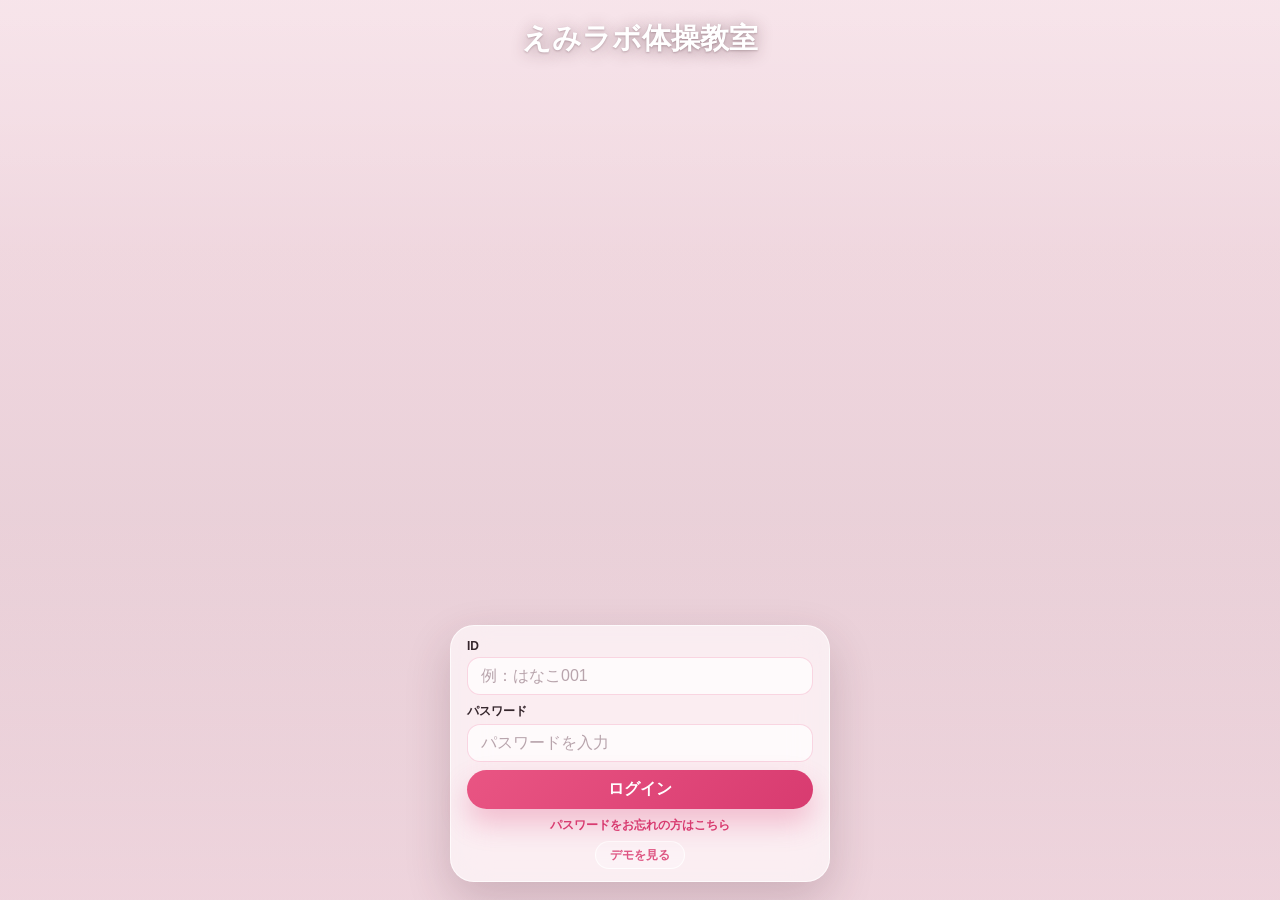
==== emilab/index.html @ c384599d "Add files via upload" ====
<!doctype html>
<html lang="ja">
  <head>
    <meta charset="utf-8" />
    <meta name="viewport" content="width=device-width, initial-scale=1, viewport-fit=cover" />
    <title>えみラボ体操教室 ログイン</title>
    <link rel="stylesheet" href="./styles.css" />
  </head>
  <body class="login-page">
    <main class="login-screen" aria-label="えみラボ体操教室 入口">
      <video class="background-video" autoplay muted loop playsinline preload="auto">
        <source src="./login-video.mp4" type="video/mp4" />
      </video>

      <div class="video-overlay" aria-hidden="true"></div>

      <header class="brand-header">
        <h1>えみラボ体操教室</h1>
      </header>

      <section class="login-panel">
        <form class="login-form" id="loginForm" novalidate>
          <label class="field">
            <span>ID</span>
            <input
              id="studentId"
              name="studentId"
              type="text"
              inputmode="text"
              autocomplete="username"
              placeholder="例：はなこ001"
              required
            />
          </label>

          <label class="field">
            <span>パスワード</span>
            <input
              id="password"
              name="password"
              type="password"
              autocomplete="current-password"
              placeholder="パスワードを入力"
              required
            />
          </label>

          <p class="form-message" id="formMessage" role="status" aria-live="polite"></p>

          <button class="login-button" type="submit">ログイン</button>

          <a class="forgot-link" href="#" aria-label="パスワードをお忘れの方はこちら">
            パスワードをお忘れの方はこちら
          </a>
          <p class="password-help-message" id="passwordHelpMessage" role="status" aria-live="polite" hidden>
            パスワードをお忘れの方は、先生にご連絡ください。<br />
            パスワードをご案内いたします。
          </p>
        </form>

        <!-- 開発用デモ導線: 本番公開時はこのブロックを削除してください。 -->
        <button class="demo-button" id="demoButton" type="button">デモを見る</button>
      </section>
    </main>

    <script>
      window.EMI_LABO_GAS_URL = "https://script.google.com/macros/s/AKfycbzluMNSk-kebmgiggou4-XuLKzDc7yCIQjJIyx9xamVO3OSMQnT_2DJQQ2E0H2lClmo4w/exec";
    </script>
    <script src="./app.js"></script>
  </body>
</html>
---- emilab/styles.css ----
:root {
  --pink: #e95583;
  --pink-deep: #d83b70;
  --white: #ffffff;
  --ink: #35262c;
  --muted: #8a747c;
  --home-bg: #fff7fa;
  --line: rgba(233, 85, 131, 0.22);
  --shadow: 0 18px 46px rgba(76, 34, 48, 0.2);
}

* {
  box-sizing: border-box;
}

html,
body {
  width: 100%;
  min-height: 100%;
  margin: 0;
}

body {
  color: var(--ink);
  font-family: -apple-system, BlinkMacSystemFont, "Hiragino Sans", "Yu Gothic", "YuGothic", "Noto Sans JP", sans-serif;
  background: #fce9ef;
}

button,
input {
  font: inherit;
}

button {
  appearance: none;
}

.login-screen {
  position: relative;
  display: flex;
  min-height: 100svh;
  width: 100%;
  align-items: flex-end;
  justify-content: center;
  overflow: hidden;
  padding: max(20px, env(safe-area-inset-top)) 16px max(18px, env(safe-area-inset-bottom));
}

.background-video,
.video-overlay {
  position: fixed;
  inset: 0;
  width: 100%;
  height: 100%;
}

.background-video {
  z-index: 0;
  object-fit: cover;
  object-position: center center;
  background: #f8dfe7;
}

.video-overlay {
  z-index: 1;
  background:
    linear-gradient(180deg, rgba(255, 255, 255, 0.26) 0%, rgba(255, 255, 255, 0.04) 28%, rgba(255, 255, 255, 0.02) 58%, rgba(255, 229, 238, 0.42) 100%),
    linear-gradient(0deg, rgba(64, 28, 40, 0.12), rgba(64, 28, 40, 0.02));
  pointer-events: none;
}

.brand-header {
  position: fixed;
  z-index: 2;
  top: max(20px, env(safe-area-inset-top));
  left: 0;
  width: 100%;
  padding: 0 22px;
  text-align: center;
  pointer-events: none;
}

h1 {
  margin: 0;
  color: var(--white);
  font-size: clamp(23px, 6.4vw, 29px);
  font-weight: 800;
  line-height: 1.25;
  letter-spacing: 0;
  text-shadow: 0 2px 16px rgba(67, 31, 42, 0.42), 0 1px 2px rgba(67, 31, 42, 0.24);
}

.login-panel {
  position: relative;
  z-index: 2;
  width: min(100%, 380px);
  max-height: 30svh;
  padding: 13px 16px 12px;
  border: 1px solid rgba(255, 255, 255, 0.68);
  border-radius: 24px;
  background: rgba(255, 255, 255, 0.62);
  box-shadow: var(--shadow);
  backdrop-filter: blur(18px) saturate(140%);
  -webkit-backdrop-filter: blur(18px) saturate(140%);
}

.login-form {
  display: grid;
  gap: 8px;
}

.field {
  display: grid;
  gap: 4px;
}

.field span {
  color: var(--ink);
  font-size: 12px;
  font-weight: 700;
}

.field input {
  width: 100%;
  min-height: 38px;
  border: 1px solid var(--line);
  border-radius: 13px;
  padding: 0 13px;
  color: var(--ink);
  background: rgba(255, 255, 255, 0.72);
  outline: none;
  transition: border-color 180ms ease, box-shadow 180ms ease, background-color 180ms ease;
}

.field input::placeholder {
  color: #b8a4ac;
}

.field input:focus {
  border-color: rgba(233, 85, 131, 0.74);
  background: rgba(255, 255, 255, 0.9);
  box-shadow: 0 0 0 4px rgba(233, 85, 131, 0.13);
}

.form-message {
  margin: 0;
  color: var(--pink-deep);
  font-size: 11px;
  font-weight: 700;
  line-height: 1.3;
  text-align: center;
}

.form-message:empty {
  display: none;
}

.login-button {
  min-height: 39px;
  border: 0;
  border-radius: 999px;
  color: var(--white);
  font-weight: 800;
  background: linear-gradient(135deg, var(--pink), var(--pink-deep));
  box-shadow: 0 14px 28px rgba(216, 59, 112, 0.28);
  cursor: pointer;
  transition: transform 180ms ease, box-shadow 180ms ease, opacity 180ms ease;
}

.login-button:active {
  transform: translateY(1px) scale(0.99);
  box-shadow: 0 8px 18px rgba(216, 59, 112, 0.24);
}

.login-button:disabled {
  cursor: wait;
  opacity: 0.7;
}

.forgot-link {
  display: block;
  margin-top: 0;
  color: var(--pink-deep);
  font-size: 12px;
  font-weight: 700;
  text-align: center;
  text-decoration: none;
}

.forgot-link:focus-visible {
  border-radius: 8px;
  outline: 3px solid rgba(233, 85, 131, 0.22);
  outline-offset: 4px;
}

.password-help-message {
  margin: 2px 0 0;
  border-radius: 12px;
  padding: 8px 10px;
  color: var(--ink);
  font-size: 11px;
  font-weight: 700;
  line-height: 1.55;
  text-align: center;
  background: rgba(255, 255, 255, 0.62);
}

.password-help-message[hidden] {
  display: none;
}

.demo-button {
  display: block;
  width: fit-content;
  min-height: 28px;
  margin: 7px auto 0;
  border: 1px solid rgba(255, 255, 255, 0.82);
  border-radius: 999px;
  padding: 0 14px;
  color: rgba(216, 59, 112, 0.86);
  font-size: 12px;
  font-weight: 700;
  background: rgba(255, 255, 255, 0.28);
  box-shadow: none;
  cursor: pointer;
  transition: background-color 180ms ease, border-color 180ms ease, transform 180ms ease;
}

.demo-button:active {
  transform: translateY(1px);
}

.demo-button:focus-visible {
  outline: 3px solid rgba(233, 85, 131, 0.18);
  outline-offset: 3px;
}

@media (min-width: 520px) {
  .login-screen {
    padding-inline: 28px;
  }
}

@media (max-height: 690px) {
  .login-panel {
    max-height: 30svh;
    padding-top: 9px;
    padding-bottom: 9px;
  }

  .field input,
  .login-button {
    min-height: 34px;
  }

  .login-form {
    gap: 6px;
  }

  .field {
    gap: 2px;
  }

  .field span,
  .forgot-link,
  .demo-button {
    font-size: 11px;
  }

  .demo-button {
    min-height: 24px;
    margin-top: 5px;
    padding-inline: 12px;
  }
}

.home-page {
  min-height: 100svh;
  background:
    linear-gradient(180deg, #fff9fb 0%, #fff3f7 46%, #ffffff 100%);
}

.home-shell {
  width: min(100%, 430px);
  min-height: 100svh;
  margin: 0 auto;
  padding: max(18px, env(safe-area-inset-top)) 16px calc(98px + env(safe-area-inset-bottom));
}

.home-header {
  padding: 4px 2px 14px;
}

.home-kicker {
  margin: 0 0 4px;
  color: var(--pink-deep);
  font-size: 13px;
  font-weight: 800;
}

.home-header h1 {
  margin: 0;
  color: var(--ink);
  font-size: 23px;
  font-weight: 800;
  line-height: 1.32;
  text-shadow: none;
}

.teacher-photo-card {
  overflow: hidden;
  width: 100%;
  aspect-ratio: 4 / 3;
  border: 1px solid rgba(255, 255, 255, 0.82);
  border-radius: 24px;
  background: var(--white);
  box-shadow: 0 18px 42px rgba(112, 65, 79, 0.16);
}

.teacher-photo-card img {
  display: block;
  width: 100%;
  height: 100%;
  object-fit: cover;
  object-position: 52% 47%;
}

.welcome-section {
  padding: 22px 4px 10px;
  text-align: center;
}

.greeting-text {
  margin: 0;
  color: var(--ink);
  font-size: 24px;
  font-weight: 800;
  line-height: 1.35;
}

.teacher-message {
  margin-top: 4px;
  padding: 17px 18px;
  border: 1px solid rgba(233, 85, 131, 0.14);
  border-radius: 22px;
  background: rgba(255, 255, 255, 0.88);
  box-shadow: 0 12px 30px rgba(112, 65, 79, 0.1);
}

.teacher-message-awaiting {
  opacity: 0;
  transform: translateY(6px);
  transition: opacity 420ms ease-out, transform 420ms ease-out;
}

.teacher-message-visible {
  opacity: 1;
  transform: translateY(0);
}

.section-label {
  margin: 0 0 8px;
  color: var(--pink-deep);
  font-size: 13px;
  font-weight: 800;
}

.message-text {
  margin: 0;
  min-height: 1.7em;
  color: var(--ink);
  font-size: 15px;
  font-weight: 700;
  line-height: 1.7;
}

.menu-section {
  margin-top: 22px;
}

.menu-section h2 {
  margin: 0 0 12px;
  color: var(--ink);
  font-size: 17px;
  font-weight: 800;
}

.menu-grid {
  display: grid;
  grid-template-columns: repeat(2, minmax(0, 1fr));
  gap: 11px;
}

.home-menu-grid .menu-card:last-child:nth-child(odd) {
  grid-column: 1 / -1;
  width: calc((100% - 11px) / 2);
  justify-self: center;
}

.menu-card {
  display: grid;
  min-height: 92px;
  align-content: center;
  justify-items: center;
  gap: 7px;
  border: 1px solid rgba(233, 85, 131, 0.13);
  border-radius: 20px;
  padding: 14px 10px;
  color: var(--ink);
  text-align: center;
  text-decoration: none;
  background: rgba(255, 255, 255, 0.9);
  box-shadow: 0 10px 24px rgba(112, 65, 79, 0.09);
  transition: transform 180ms ease, box-shadow 180ms ease, border-color 180ms ease;
}

.menu-card:active {
  transform: translateY(1px) scale(0.99);
  box-shadow: 0 7px 18px rgba(112, 65, 79, 0.08);
}

.menu-icon {
  font-size: 25px;
  line-height: 1;
}

.menu-title {
  font-size: 13px;
  font-weight: 800;
  line-height: 1.35;
}

.schedule-card .schedule-description {
  margin: 0 0 8px;
  color: var(--pink-deep);
  font-size: 0.72rem;
  font-weight: 700;
  line-height: 1.45;
}

.bottom-nav {
  position: fixed;
  right: 0;
  bottom: 0;
  left: 0;
  z-index: 5;
  display: grid;
  grid-template-columns: repeat(5, 1fr);
  width: min(100%, 430px);
  margin: 0 auto;
  padding: 8px 8px max(8px, env(safe-area-inset-bottom));
  border-top: 1px solid rgba(233, 85, 131, 0.12);
  border-radius: 22px 22px 0 0;
  background: rgba(255, 255, 255, 0.94);
  box-shadow: 0 -10px 30px rgba(112, 65, 79, 0.1);
  backdrop-filter: blur(14px);
  -webkit-backdrop-filter: blur(14px);
}

.bottom-nav-item {
  display: grid;
  min-height: 50px;
  align-content: center;
  justify-items: center;
  gap: 2px;
  border-radius: 14px;
  color: var(--muted);
  font-size: 10px;
  font-weight: 800;
  text-decoration: none;
}

.bottom-nav-item.is-active {
  color: var(--pink-deep);
  background: #fff0f5;
}

.nav-icon {
  font-size: 19px;
  line-height: 1;
}

.fade-step {
  opacity: 0;
  transform: translateY(10px);
  animation: warmFadeIn 420ms ease forwards;
}

.home-page-sequenced .fade-step {
  transform: translateY(8px);
  animation-duration: 680ms;
  animation-timing-function: ease-out;
}

.fade-step-1 {
  animation-delay: 80ms;
}

.fade-step-2 {
  animation-delay: 260ms;
}

.fade-step-3 {
  animation-delay: 430ms;
}

.fade-step-4 {
  animation-delay: 600ms;
}

.home-page-sequenced .fade-step-1 {
  animation-delay: 80ms;
}

.home-page-sequenced .fade-step-2 {
  animation-delay: 320ms;
}

.home-page-sequenced .fade-step-3 {
  animation-delay: 560ms;
}

.home-page-sequenced .fade-step-4 {
  animation-delay: 800ms;
}

@keyframes warmFadeIn {
  to {
    opacity: 1;
    transform: translateY(0);
  }
}

@media (prefers-reduced-motion: reduce) {
  .fade-step {
    opacity: 1;
    transform: none;
    animation: none;
  }
}

@media (max-width: 360px) {
  .home-shell {
    padding-inline: 12px;
  }

  .greeting-text {
    font-size: 22px;
  }

  .menu-card {
    min-height: 86px;
    padding-inline: 8px;
  }
}
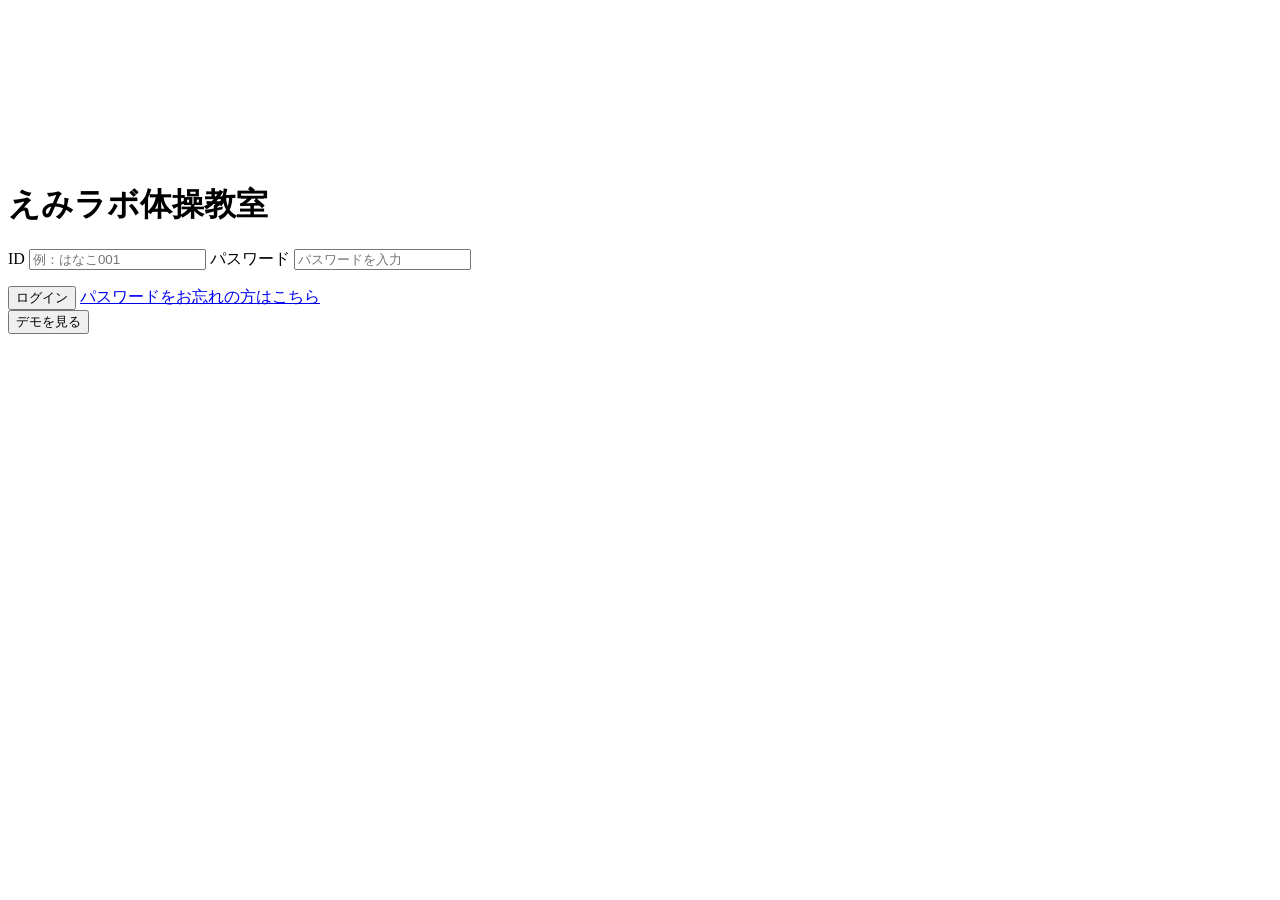
==== commit 98b8dfe1: "Add files via upload" ====
--- a/emilab/index.html
+++ b/emilab/index.html
@@ -4,7 +4,11 @@
     <meta charset="utf-8" />
     <meta name="viewport" content="width=device-width, initial-scale=1, viewport-fit=cover" />
     <title>えみラボ体操教室 ログイン</title>
-    <link rel="stylesheet" href="./styles.css" />
+    <link rel="manifest" href="./manifest.json" />
+    <link rel="icon" type="image/png" href="./emilab_icon.png" />
+    <link rel="apple-touch-icon" sizes="180x180" href="./apple-touch-icon.png" />
+    <meta name="theme-color" content="#fff3f7" />
+    <link rel="stylesheet" href="./css/styles.css" />
   </head>
   <body class="login-page">
     <main class="login-screen" aria-label="えみラボ体操教室 入口">
@@ -66,6 +70,6 @@
     <script>
       window.EMI_LABO_GAS_URL = "https://script.google.com/macros/s/AKfycbzluMNSk-kebmgiggou4-XuLKzDc7yCIQjJIyx9xamVO3OSMQnT_2DJQQ2E0H2lClmo4w/exec";
     </script>
-    <script src="./app.js"></script>
+    <script src="./js/app.js"></script>
   </body>
 </html>
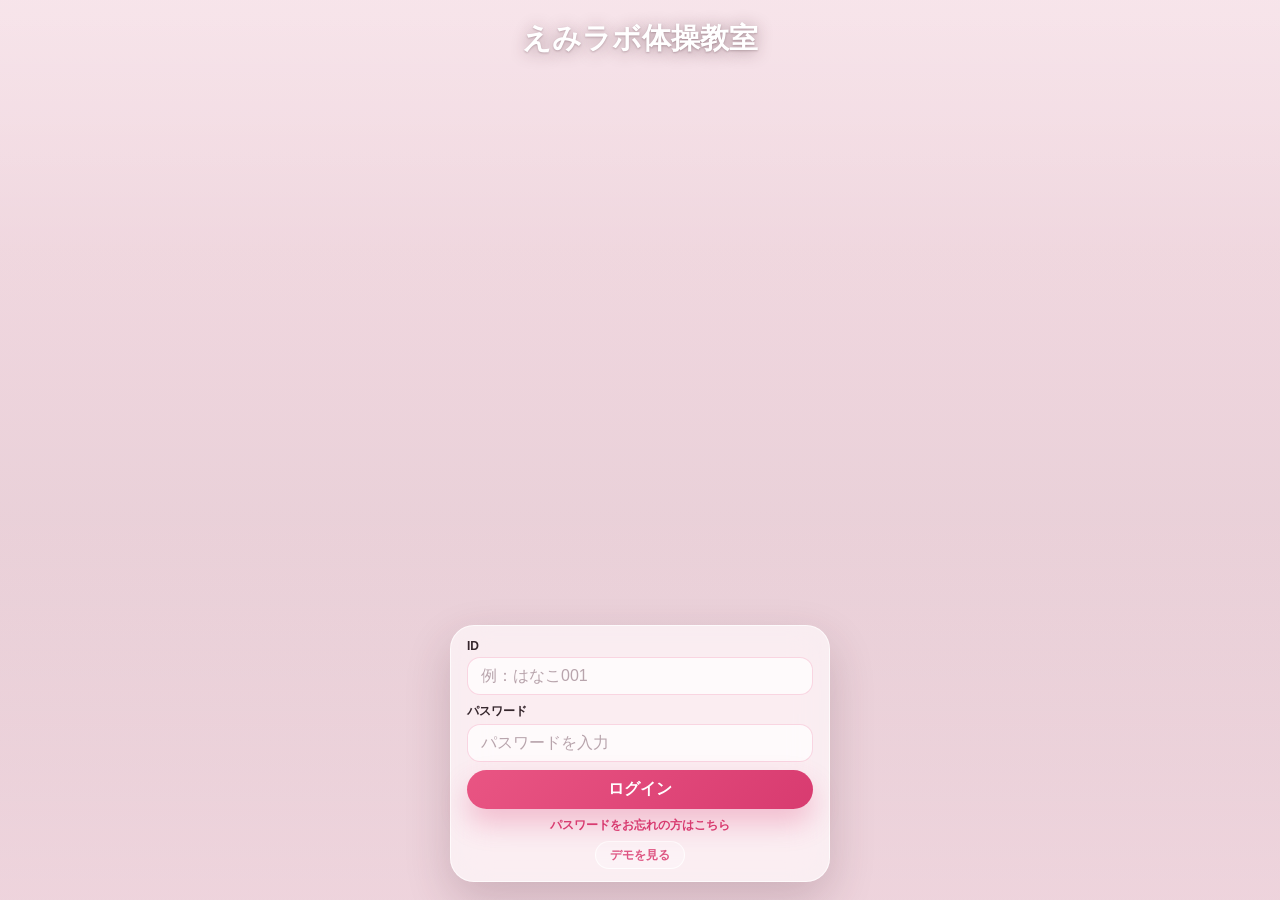
==== commit 56002c6a: "Update index.html" ====
--- a/emilab/index.html
+++ b/emilab/index.html
@@ -8,7 +8,7 @@
     <link rel="icon" type="image/png" href="./emilab_icon.png" />
     <link rel="apple-touch-icon" sizes="180x180" href="./apple-touch-icon.png" />
     <meta name="theme-color" content="#fff3f7" />
-    <link rel="stylesheet" href="./css/styles.css" />
+    <link rel="stylesheet" href="./styles.css" />
   </head>
   <body class="login-page">
     <main class="login-screen" aria-label="えみラボ体操教室 入口">
@@ -70,6 +70,6 @@
     <script>
       window.EMI_LABO_GAS_URL = "https://script.google.com/macros/s/AKfycbzluMNSk-kebmgiggou4-XuLKzDc7yCIQjJIyx9xamVO3OSMQnT_2DJQQ2E0H2lClmo4w/exec";
     </script>
-    <script src="./js/app.js"></script>
+    <script src="./app.js"></script>
   </body>
 </html>
--- a/emilab/styles.css
+++ b/emilab/styles.css
@@ -0,0 +1,631 @@
+:root {
+  --pink: #e95583;
+  --pink-deep: #d83b70;
+  --white: #ffffff;
+  --ink: #35262c;
+  --muted: #8a747c;
+  --home-bg: #fff7fa;
+  --line: rgba(233, 85, 131, 0.22);
+  --shadow: 0 18px 46px rgba(76, 34, 48, 0.2);
+}
+
+* {
+  box-sizing: border-box;
+}
+
+html,
+body {
+  width: 100%;
+  min-height: 100%;
+  margin: 0;
+}
+
+body {
+  color: var(--ink);
+  font-family: -apple-system, BlinkMacSystemFont, "Hiragino Sans", "Yu Gothic", "YuGothic", "Noto Sans JP", sans-serif;
+  background: #fce9ef;
+}
+
+button,
+input {
+  font: inherit;
+}
+
+button {
+  appearance: none;
+}
+
+.login-screen {
+  position: relative;
+  display: flex;
+  min-height: 100svh;
+  width: 100%;
+  align-items: flex-end;
+  justify-content: center;
+  overflow: hidden;
+  padding: max(20px, env(safe-area-inset-top)) 16px max(18px, env(safe-area-inset-bottom));
+}
+
+.background-video,
+.video-overlay {
+  position: fixed;
+  inset: 0;
+  width: 100%;
+  height: 100%;
+}
+
+.background-video {
+  z-index: 0;
+  object-fit: cover;
+  object-position: center center;
+  background: #f8dfe7;
+}
+
+.video-overlay {
+  z-index: 1;
+  background:
+    linear-gradient(180deg, rgba(255, 255, 255, 0.26) 0%, rgba(255, 255, 255, 0.04) 28%, rgba(255, 255, 255, 0.02) 58%, rgba(255, 229, 238, 0.42) 100%),
+    linear-gradient(0deg, rgba(64, 28, 40, 0.12), rgba(64, 28, 40, 0.02));
+  pointer-events: none;
+}
+
+.brand-header {
+  position: fixed;
+  z-index: 2;
+  top: max(20px, env(safe-area-inset-top));
+  left: 0;
+  width: 100%;
+  padding: 0 22px;
+  text-align: center;
+  pointer-events: none;
+}
+
+h1 {
+  margin: 0;
+  color: var(--white);
+  font-size: clamp(23px, 6.4vw, 29px);
+  font-weight: 800;
+  line-height: 1.25;
+  letter-spacing: 0;
+  text-shadow: 0 2px 16px rgba(67, 31, 42, 0.42), 0 1px 2px rgba(67, 31, 42, 0.24);
+}
+
+.login-panel {
+  position: relative;
+  z-index: 2;
+  width: min(100%, 380px);
+  max-height: 30svh;
+  padding: 13px 16px 12px;
+  border: 1px solid rgba(255, 255, 255, 0.68);
+  border-radius: 24px;
+  background: rgba(255, 255, 255, 0.62);
+  box-shadow: var(--shadow);
+  backdrop-filter: blur(18px) saturate(140%);
+  -webkit-backdrop-filter: blur(18px) saturate(140%);
+}
+
+.login-form {
+  display: grid;
+  gap: 8px;
+}
+
+.field {
+  display: grid;
+  gap: 4px;
+}
+
+.field span {
+  color: var(--ink);
+  font-size: 12px;
+  font-weight: 700;
+}
+
+.field input {
+  width: 100%;
+  min-height: 38px;
+  border: 1px solid var(--line);
+  border-radius: 13px;
+  padding: 0 13px;
+  color: var(--ink);
+  background: rgba(255, 255, 255, 0.72);
+  outline: none;
+  transition: border-color 180ms ease, box-shadow 180ms ease, background-color 180ms ease;
+}
+
+.field input::placeholder {
+  color: #b8a4ac;
+}
+
+.field input:focus {
+  border-color: rgba(233, 85, 131, 0.74);
+  background: rgba(255, 255, 255, 0.9);
+  box-shadow: 0 0 0 4px rgba(233, 85, 131, 0.13);
+}
+
+.form-message {
+  margin: 0;
+  color: var(--pink-deep);
+  font-size: 11px;
+  font-weight: 700;
+  line-height: 1.3;
+  text-align: center;
+  white-space: pre-line;
+}
+
+.form-message:empty {
+  display: none;
+}
+
+.login-button {
+  min-height: 39px;
+  border: 0;
+  border-radius: 999px;
+  color: var(--white);
+  font-weight: 800;
+  background: linear-gradient(135deg, var(--pink), var(--pink-deep));
+  box-shadow: 0 14px 28px rgba(216, 59, 112, 0.28);
+  cursor: pointer;
+  transition: transform 180ms ease, box-shadow 180ms ease, opacity 180ms ease;
+}
+
+.login-button:active {
+  transform: translateY(1px) scale(0.99);
+  box-shadow: 0 8px 18px rgba(216, 59, 112, 0.24);
+}
+
+.login-button:disabled {
+  cursor: wait;
+  opacity: 0.7;
+}
+
+.forgot-link {
+  display: block;
+  margin-top: 0;
+  color: var(--pink-deep);
+  font-size: 12px;
+  font-weight: 700;
+  text-align: center;
+  text-decoration: none;
+}
+
+.forgot-link:focus-visible {
+  border-radius: 8px;
+  outline: 3px solid rgba(233, 85, 131, 0.22);
+  outline-offset: 4px;
+}
+
+.password-help-message {
+  margin: 2px 0 0;
+  border-radius: 12px;
+  padding: 8px 10px;
+  color: var(--ink);
+  font-size: 11px;
+  font-weight: 700;
+  line-height: 1.55;
+  text-align: center;
+  background: rgba(255, 255, 255, 0.62);
+}
+
+.password-help-message[hidden] {
+  display: none;
+}
+
+.demo-button {
+  display: block;
+  width: fit-content;
+  min-height: 28px;
+  margin: 7px auto 0;
+  border: 1px solid rgba(255, 255, 255, 0.82);
+  border-radius: 999px;
+  padding: 0 14px;
+  color: rgba(216, 59, 112, 0.86);
+  font-size: 12px;
+  font-weight: 700;
+  background: rgba(255, 255, 255, 0.28);
+  box-shadow: none;
+  cursor: pointer;
+  transition: background-color 180ms ease, border-color 180ms ease, transform 180ms ease;
+}
+
+.demo-button:active {
+  transform: translateY(1px);
+}
+
+.demo-button:focus-visible {
+  outline: 3px solid rgba(233, 85, 131, 0.18);
+  outline-offset: 3px;
+}
+
+@media (min-width: 520px) {
+  .login-screen {
+    padding-inline: 28px;
+  }
+}
+
+@media (max-height: 690px) {
+  .login-panel {
+    max-height: 30svh;
+    padding-top: 9px;
+    padding-bottom: 9px;
+  }
+
+  .field input,
+  .login-button {
+    min-height: 34px;
+  }
+
+  .login-form {
+    gap: 6px;
+  }
+
+  .field {
+    gap: 2px;
+  }
+
+  .field span,
+  .forgot-link,
+  .demo-button {
+    font-size: 11px;
+  }
+
+  .demo-button {
+    min-height: 24px;
+    margin-top: 5px;
+    padding-inline: 12px;
+  }
+}
+
+.home-page {
+  min-height: 100svh;
+  background:
+    linear-gradient(180deg, #fff9fb 0%, #fff3f7 46%, #ffffff 100%);
+}
+
+.home-shell {
+  width: min(100%, 430px);
+  min-height: 100svh;
+  margin: 0 auto;
+  padding: max(18px, env(safe-area-inset-top)) 16px calc(98px + env(safe-area-inset-bottom));
+}
+
+.home-header {
+  padding: 4px 2px 14px;
+}
+
+.home-kicker {
+  margin: 0 0 4px;
+  color: var(--pink-deep);
+  font-size: 13px;
+  font-weight: 800;
+}
+
+.home-header h1 {
+  margin: 0;
+  color: var(--ink);
+  font-size: 23px;
+  font-weight: 800;
+  line-height: 1.32;
+  text-shadow: none;
+}
+
+.teacher-photo-card {
+  overflow: hidden;
+  width: 100%;
+  aspect-ratio: 4 / 3;
+  border: 1px solid rgba(255, 255, 255, 0.82);
+  border-radius: 24px;
+  background: var(--white);
+  box-shadow: 0 18px 42px rgba(112, 65, 79, 0.16);
+}
+
+.teacher-photo-card img {
+  display: block;
+  width: 100%;
+  height: 100%;
+  object-fit: cover;
+  object-position: 52% 47%;
+}
+
+.welcome-section {
+  padding: 22px 4px 10px;
+  text-align: center;
+}
+
+.greeting-text {
+  margin: 0;
+  color: var(--ink);
+  font-size: 24px;
+  font-weight: 800;
+  line-height: 1.35;
+}
+
+.teacher-message {
+  margin-top: 4px;
+  padding: 17px 18px;
+  border: 1px solid rgba(233, 85, 131, 0.14);
+  border-radius: 22px;
+  background: rgba(255, 255, 255, 0.88);
+  box-shadow: 0 12px 30px rgba(112, 65, 79, 0.1);
+}
+
+.teacher-message-awaiting {
+  opacity: 0;
+  transform: translateY(6px);
+  transition: opacity 420ms ease-out, transform 420ms ease-out;
+}
+
+.teacher-message-visible {
+  opacity: 1;
+  transform: translateY(0);
+}
+
+.section-label {
+  margin: 0 0 8px;
+  color: var(--pink-deep);
+  font-size: 13px;
+  font-weight: 800;
+}
+
+.message-text {
+  margin: 0;
+  min-height: 1.7em;
+  color: var(--ink);
+  font-size: 15px;
+  font-weight: 700;
+  line-height: 1.7;
+}
+
+.menu-section {
+  margin-top: 22px;
+}
+
+.menu-section h2 {
+  margin: 0 0 12px;
+  color: var(--ink);
+  font-size: 17px;
+  font-weight: 800;
+}
+
+.menu-grid {
+  display: grid;
+  grid-template-columns: repeat(2, minmax(0, 1fr));
+  gap: 11px;
+}
+
+.home-menu-grid .menu-card:last-child:nth-child(odd) {
+  grid-column: 1 / -1;
+  width: calc((100% - 11px) / 2);
+  justify-self: center;
+}
+
+.home-menu-grid .menu-card {
+  position: relative;
+}
+
+.menu-card {
+  display: grid;
+  min-height: 92px;
+  align-content: center;
+  justify-items: center;
+  gap: 7px;
+  border: 1px solid rgba(233, 85, 131, 0.13);
+  border-radius: 20px;
+  padding: 14px 10px;
+  color: var(--ink);
+  text-align: center;
+  text-decoration: none;
+  background: rgba(255, 255, 255, 0.9);
+  box-shadow: 0 10px 24px rgba(112, 65, 79, 0.09);
+  transition: transform 180ms ease, box-shadow 180ms ease, border-color 180ms ease;
+}
+
+.menu-card:active {
+  transform: translateY(1px) scale(0.99);
+  box-shadow: 0 7px 18px rgba(112, 65, 79, 0.08);
+}
+
+.menu-icon {
+  font-size: 25px;
+  line-height: 1;
+}
+
+.menu-title {
+  font-size: 13px;
+  font-weight: 800;
+  line-height: 1.35;
+}
+
+.home-menu-grid .menu-title {
+  display: inline-flex;
+  align-items: center;
+  justify-content: center;
+  gap: 5px;
+}
+
+.notice-badge {
+  position: absolute;
+  top: 10px;
+  right: 10px;
+  display: inline-grid;
+  width: 17px;
+  height: 17px;
+  place-items: center;
+  border-radius: 999px;
+  color: var(--white);
+  font-size: 10px;
+  font-weight: 900;
+  line-height: 1;
+  background: #e53935;
+  box-shadow: 0 3px 8px rgba(229, 57, 53, 0.24);
+}
+
+.mypage-coming-soon {
+  grid-column: 1 / -1;
+  width: 100%;
+  border: 1px solid rgba(233, 85, 131, 0.13);
+  border-radius: 20px;
+  padding: 24px 18px;
+  color: var(--ink);
+  text-align: center;
+  background: rgba(255, 255, 255, 0.9);
+  box-shadow: 0 10px 24px rgba(112, 65, 79, 0.09);
+}
+
+.mypage-coming-soon h3 {
+  margin: 0 0 14px;
+  color: var(--pink-deep);
+  font-size: 18px;
+  font-weight: 800;
+  line-height: 1.4;
+}
+
+.mypage-coming-soon p {
+  margin: 0;
+  font-size: 14px;
+  font-weight: 700;
+  line-height: 1.75;
+}
+
+.mypage-coming-soon p + p {
+  margin-top: 10px;
+}
+
+.app-signature {
+  grid-column: 1 / -1;
+  width: 100%;
+  margin: 34px 0 8px;
+  padding: 18px 0 4px;
+  color: #b8aeb3;
+  font-size: 11px;
+  font-weight: 700;
+  line-height: 1.6;
+  text-align: center;
+}
+
+.app-signature-text {
+  display: inline-block;
+}
+
+.schedule-card .schedule-description {
+  margin: 0 0 8px;
+  color: var(--pink-deep);
+  font-size: 0.72rem;
+  font-weight: 700;
+  line-height: 1.45;
+}
+
+.bottom-nav {
+  position: fixed;
+  right: 0;
+  bottom: 0;
+  left: 0;
+  z-index: 5;
+  display: grid;
+  grid-template-columns: repeat(5, 1fr);
+  width: min(100%, 430px);
+  margin: 0 auto;
+  padding: 8px 8px max(8px, env(safe-area-inset-bottom));
+  border-top: 1px solid rgba(233, 85, 131, 0.12);
+  border-radius: 22px 22px 0 0;
+  background: rgba(255, 255, 255, 0.94);
+  box-shadow: 0 -10px 30px rgba(112, 65, 79, 0.1);
+  backdrop-filter: blur(14px);
+  -webkit-backdrop-filter: blur(14px);
+}
+
+.bottom-nav-item {
+  display: grid;
+  min-height: 50px;
+  align-content: center;
+  justify-items: center;
+  gap: 2px;
+  border-radius: 14px;
+  color: var(--muted);
+  font-size: 10px;
+  font-weight: 800;
+  text-decoration: none;
+}
+
+.bottom-nav-item.is-active {
+  color: var(--pink-deep);
+  background: #fff0f5;
+}
+
+.nav-icon {
+  font-size: 19px;
+  line-height: 1;
+}
+
+.fade-step {
+  opacity: 0;
+  transform: translateY(10px);
+  animation: warmFadeIn 420ms ease forwards;
+}
+
+.home-page-sequenced .fade-step {
+  transform: translateY(8px);
+  animation-duration: 680ms;
+  animation-timing-function: ease-out;
+}
+
+.fade-step-1 {
+  animation-delay: 80ms;
+}
+
+.fade-step-2 {
+  animation-delay: 260ms;
+}
+
+.fade-step-3 {
+  animation-delay: 430ms;
+}
+
+.fade-step-4 {
+  animation-delay: 600ms;
+}
+
+.home-page-sequenced .fade-step-1 {
+  animation-delay: 80ms;
+}
+
+.home-page-sequenced .fade-step-2 {
+  animation-delay: 320ms;
+}
+
+.home-page-sequenced .fade-step-3 {
+  animation-delay: 560ms;
+}
+
+.home-page-sequenced .fade-step-4 {
+  animation-delay: 800ms;
+}
+
+@keyframes warmFadeIn {
+  to {
+    opacity: 1;
+    transform: translateY(0);
+  }
+}
+
+@media (prefers-reduced-motion: reduce) {
+  .fade-step {
+    opacity: 1;
+    transform: none;
+    animation: none;
+  }
+}
+
+@media (max-width: 360px) {
+  .home-shell {
+    padding-inline: 12px;
+  }
+
+  .greeting-text {
+    font-size: 22px;
+  }
+
+  .menu-card {
+    min-height: 86px;
+    padding-inline: 8px;
+  }
+}
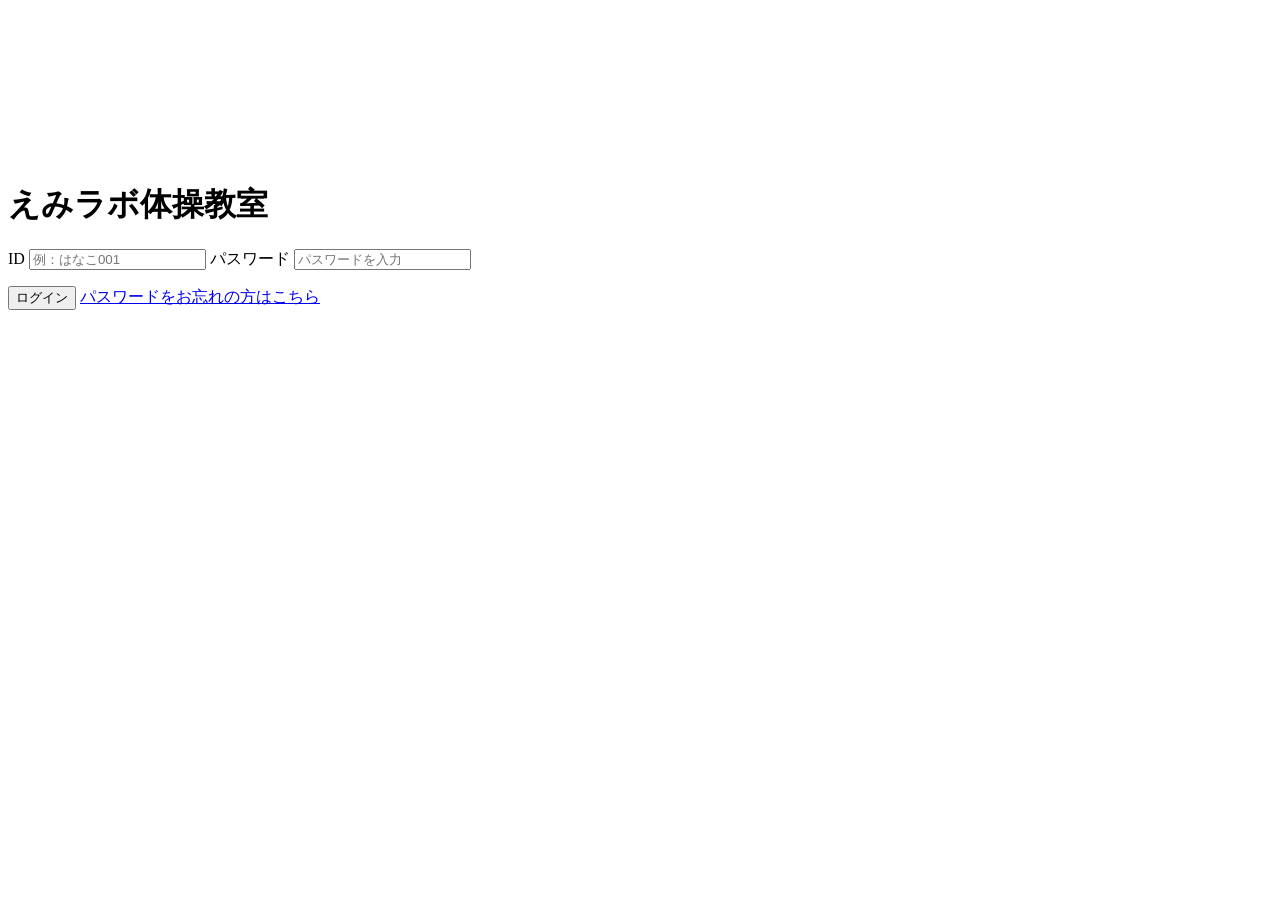
==== commit a20ae29e: "Add files via upload" ====
--- a/emilab/index.html
+++ b/emilab/index.html
@@ -8,7 +8,7 @@
     <link rel="icon" type="image/png" href="./emilab_icon.png" />
     <link rel="apple-touch-icon" sizes="180x180" href="./apple-touch-icon.png" />
     <meta name="theme-color" content="#fff3f7" />
-    <link rel="stylesheet" href="./styles.css" />
+    <link rel="stylesheet" href="./css/styles.css" />
   </head>
   <body class="login-page">
     <main class="login-screen" aria-label="えみラボ体操教室 入口">
@@ -61,15 +61,12 @@
             パスワードをご案内いたします。
           </p>
         </form>
-
-        <!-- 開発用デモ導線: 本番公開時はこのブロックを削除してください。 -->
-        <button class="demo-button" id="demoButton" type="button">デモを見る</button>
       </section>
     </main>
 
     <script>
       window.EMI_LABO_GAS_URL = "https://script.google.com/macros/s/AKfycbzluMNSk-kebmgiggou4-XuLKzDc7yCIQjJIyx9xamVO3OSMQnT_2DJQQ2E0H2lClmo4w/exec";
     </script>
-    <script src="./app.js"></script>
+    <script src="./js/app.js"></script>
   </body>
 </html>
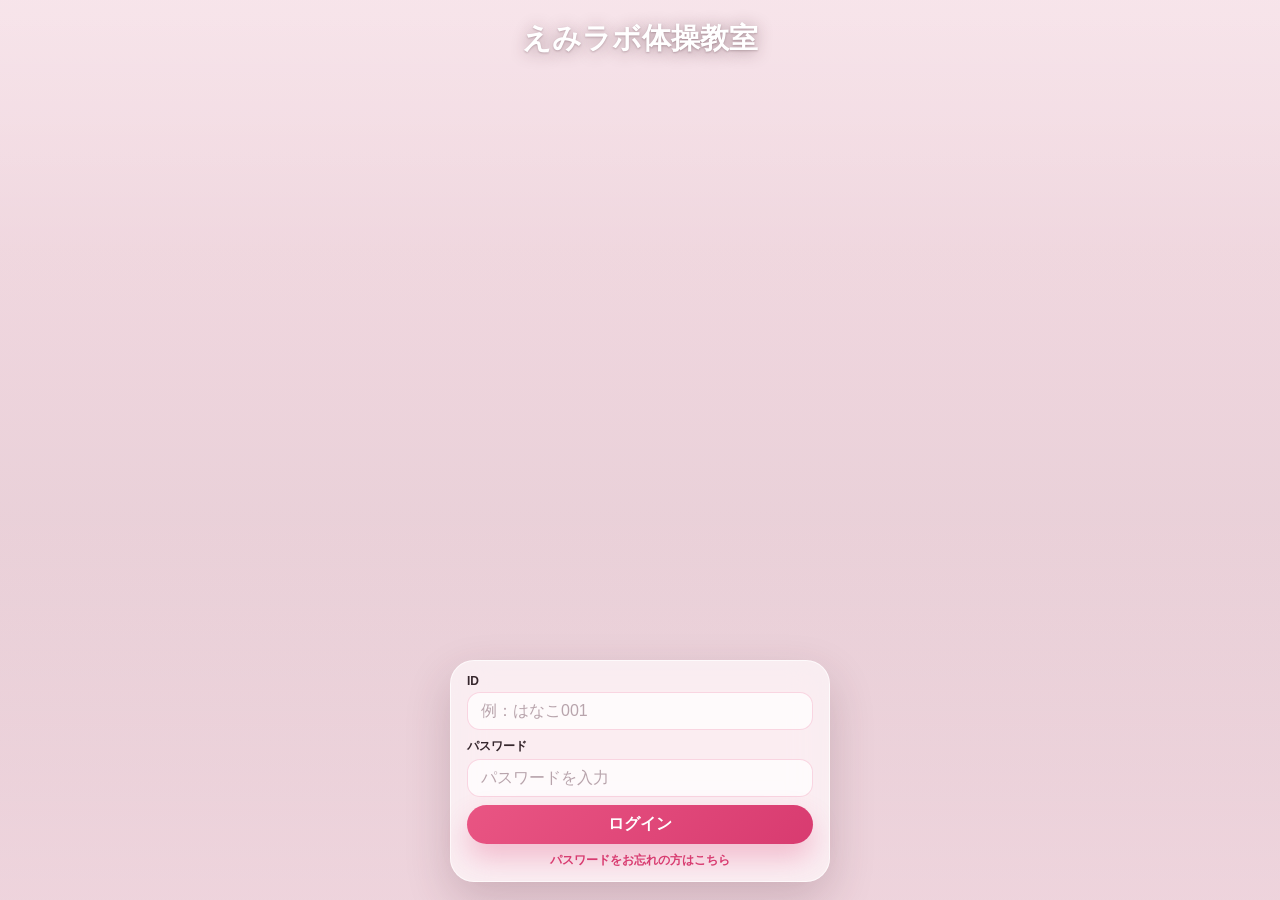
==== commit 11e821d4: "Update index.html" ====
--- a/emilab/index.html
+++ b/emilab/index.html
@@ -8,7 +8,7 @@
     <link rel="icon" type="image/png" href="./emilab_icon.png" />
     <link rel="apple-touch-icon" sizes="180x180" href="./apple-touch-icon.png" />
     <meta name="theme-color" content="#fff3f7" />
-    <link rel="stylesheet" href="./css/styles.css" />
+    <link rel="stylesheet" href="./styles.css" />
   </head>
   <body class="login-page">
     <main class="login-screen" aria-label="えみラボ体操教室 入口">
@@ -67,6 +67,6 @@
     <script>
       window.EMI_LABO_GAS_URL = "https://script.google.com/macros/s/AKfycbzluMNSk-kebmgiggou4-XuLKzDc7yCIQjJIyx9xamVO3OSMQnT_2DJQQ2E0H2lClmo4w/exec";
     </script>
-    <script src="./js/app.js"></script>
+    <script src="./app.js"></script>
   </body>
 </html>
--- a/emilab/styles.css
+++ b/emilab/styles.css
@@ -0,0 +1,598 @@
+:root {
+  --pink: #e95583;
+  --pink-deep: #d83b70;
+  --white: #ffffff;
+  --ink: #35262c;
+  --muted: #8a747c;
+  --home-bg: #fff7fa;
+  --line: rgba(233, 85, 131, 0.22);
+  --shadow: 0 18px 46px rgba(76, 34, 48, 0.2);
+}
+
+* {
+  box-sizing: border-box;
+}
+
+html,
+body {
+  width: 100%;
+  min-height: 100%;
+  margin: 0;
+}
+
+body {
+  color: var(--ink);
+  font-family: -apple-system, BlinkMacSystemFont, "Hiragino Sans", "Yu Gothic", "YuGothic", "Noto Sans JP", sans-serif;
+  background: #fce9ef;
+}
+
+button,
+input {
+  font: inherit;
+}
+
+button {
+  appearance: none;
+}
+
+.login-screen {
+  position: relative;
+  display: flex;
+  min-height: 100svh;
+  width: 100%;
+  align-items: flex-end;
+  justify-content: center;
+  overflow: hidden;
+  padding: max(20px, env(safe-area-inset-top)) 16px max(18px, env(safe-area-inset-bottom));
+}
+
+.background-video,
+.video-overlay {
+  position: fixed;
+  inset: 0;
+  width: 100%;
+  height: 100%;
+}
+
+.background-video {
+  z-index: 0;
+  object-fit: cover;
+  object-position: center center;
+  background: #f8dfe7;
+}
+
+.video-overlay {
+  z-index: 1;
+  background:
+    linear-gradient(180deg, rgba(255, 255, 255, 0.26) 0%, rgba(255, 255, 255, 0.04) 28%, rgba(255, 255, 255, 0.02) 58%, rgba(255, 229, 238, 0.42) 100%),
+    linear-gradient(0deg, rgba(64, 28, 40, 0.12), rgba(64, 28, 40, 0.02));
+  pointer-events: none;
+}
+
+.brand-header {
+  position: fixed;
+  z-index: 2;
+  top: max(20px, env(safe-area-inset-top));
+  left: 0;
+  width: 100%;
+  padding: 0 22px;
+  text-align: center;
+  pointer-events: none;
+}
+
+h1 {
+  margin: 0;
+  color: var(--white);
+  font-size: clamp(23px, 6.4vw, 29px);
+  font-weight: 800;
+  line-height: 1.25;
+  letter-spacing: 0;
+  text-shadow: 0 2px 16px rgba(67, 31, 42, 0.42), 0 1px 2px rgba(67, 31, 42, 0.24);
+}
+
+.login-panel {
+  position: relative;
+  z-index: 2;
+  width: min(100%, 380px);
+  max-height: 30svh;
+  padding: 13px 16px 12px;
+  border: 1px solid rgba(255, 255, 255, 0.68);
+  border-radius: 24px;
+  background: rgba(255, 255, 255, 0.62);
+  box-shadow: var(--shadow);
+  backdrop-filter: blur(18px) saturate(140%);
+  -webkit-backdrop-filter: blur(18px) saturate(140%);
+}
+
+.login-form {
+  display: grid;
+  gap: 8px;
+}
+
+.field {
+  display: grid;
+  gap: 4px;
+}
+
+.field span {
+  color: var(--ink);
+  font-size: 12px;
+  font-weight: 700;
+}
+
+.field input {
+  width: 100%;
+  min-height: 38px;
+  border: 1px solid var(--line);
+  border-radius: 13px;
+  padding: 0 13px;
+  color: var(--ink);
+  background: rgba(255, 255, 255, 0.72);
+  outline: none;
+  transition: border-color 180ms ease, box-shadow 180ms ease, background-color 180ms ease;
+}
+
+.field input::placeholder {
+  color: #b8a4ac;
+}
+
+.field input:focus {
+  border-color: rgba(233, 85, 131, 0.74);
+  background: rgba(255, 255, 255, 0.9);
+  box-shadow: 0 0 0 4px rgba(233, 85, 131, 0.13);
+}
+
+.form-message {
+  margin: 0;
+  color: var(--pink-deep);
+  font-size: 11px;
+  font-weight: 700;
+  line-height: 1.3;
+  text-align: center;
+  white-space: pre-line;
+}
+
+.form-message:empty {
+  display: none;
+}
+
+.login-button {
+  min-height: 39px;
+  border: 0;
+  border-radius: 999px;
+  color: var(--white);
+  font-weight: 800;
+  background: linear-gradient(135deg, var(--pink), var(--pink-deep));
+  box-shadow: 0 14px 28px rgba(216, 59, 112, 0.28);
+  cursor: pointer;
+  transition: transform 180ms ease, box-shadow 180ms ease, opacity 180ms ease;
+}
+
+.login-button:active {
+  transform: translateY(1px) scale(0.99);
+  box-shadow: 0 8px 18px rgba(216, 59, 112, 0.24);
+}
+
+.login-button:disabled {
+  cursor: wait;
+  opacity: 0.7;
+}
+
+.forgot-link {
+  display: block;
+  margin-top: 0;
+  color: var(--pink-deep);
+  font-size: 12px;
+  font-weight: 700;
+  text-align: center;
+  text-decoration: none;
+}
+
+.forgot-link:focus-visible {
+  border-radius: 8px;
+  outline: 3px solid rgba(233, 85, 131, 0.22);
+  outline-offset: 4px;
+}
+
+.password-help-message {
+  margin: 2px 0 0;
+  border-radius: 12px;
+  padding: 8px 10px;
+  color: var(--ink);
+  font-size: 11px;
+  font-weight: 700;
+  line-height: 1.55;
+  text-align: center;
+  background: rgba(255, 255, 255, 0.62);
+}
+
+.password-help-message[hidden] {
+  display: none;
+}
+
+@media (min-width: 520px) {
+  .login-screen {
+    padding-inline: 28px;
+  }
+}
+
+@media (max-height: 690px) {
+  .login-panel {
+    max-height: 30svh;
+    padding-top: 9px;
+    padding-bottom: 9px;
+  }
+
+  .field input,
+  .login-button {
+    min-height: 34px;
+  }
+
+  .login-form {
+    gap: 6px;
+  }
+
+  .field {
+    gap: 2px;
+  }
+
+  .field span,
+  .forgot-link {
+    font-size: 11px;
+  }
+}
+
+.home-page {
+  min-height: 100svh;
+  background:
+    linear-gradient(180deg, #fff9fb 0%, #fff3f7 46%, #ffffff 100%);
+}
+
+.home-shell {
+  width: min(100%, 430px);
+  min-height: 100svh;
+  margin: 0 auto;
+  padding: max(18px, env(safe-area-inset-top)) 16px calc(98px + env(safe-area-inset-bottom));
+}
+
+.home-header {
+  padding: 4px 2px 14px;
+}
+
+.home-kicker {
+  margin: 0 0 4px;
+  color: var(--pink-deep);
+  font-size: 13px;
+  font-weight: 800;
+}
+
+.home-header h1 {
+  margin: 0;
+  color: var(--ink);
+  font-size: 23px;
+  font-weight: 800;
+  line-height: 1.32;
+  text-shadow: none;
+}
+
+.teacher-photo-card {
+  overflow: hidden;
+  width: 100%;
+  aspect-ratio: 4 / 3;
+  border: 1px solid rgba(255, 255, 255, 0.82);
+  border-radius: 24px;
+  background: var(--white);
+  box-shadow: 0 18px 42px rgba(112, 65, 79, 0.16);
+}
+
+.teacher-photo-card img {
+  display: block;
+  width: 100%;
+  height: 100%;
+  object-fit: cover;
+  object-position: 52% 47%;
+}
+
+.welcome-section {
+  padding: 22px 4px 10px;
+  text-align: center;
+}
+
+.greeting-text {
+  margin: 0;
+  color: var(--ink);
+  font-size: 24px;
+  font-weight: 800;
+  line-height: 1.35;
+}
+
+.teacher-message {
+  margin-top: 4px;
+  padding: 17px 18px;
+  border: 1px solid rgba(233, 85, 131, 0.14);
+  border-radius: 22px;
+  background: rgba(255, 255, 255, 0.88);
+  box-shadow: 0 12px 30px rgba(112, 65, 79, 0.1);
+}
+
+.teacher-message-awaiting {
+  opacity: 0;
+  transform: translateY(6px);
+  transition: opacity 420ms ease-out, transform 420ms ease-out;
+}
+
+.teacher-message-visible {
+  opacity: 1;
+  transform: translateY(0);
+}
+
+.section-label {
+  margin: 0 0 8px;
+  color: var(--pink-deep);
+  font-size: 13px;
+  font-weight: 800;
+}
+
+.message-text {
+  margin: 0;
+  min-height: 1.7em;
+  color: var(--ink);
+  font-size: 15px;
+  font-weight: 700;
+  line-height: 1.7;
+}
+
+.menu-section {
+  margin-top: 22px;
+}
+
+.menu-section h2 {
+  margin: 0 0 12px;
+  color: var(--ink);
+  font-size: 17px;
+  font-weight: 800;
+}
+
+.menu-grid {
+  display: grid;
+  grid-template-columns: repeat(2, minmax(0, 1fr));
+  gap: 11px;
+}
+
+.home-menu-grid .menu-card:last-child:nth-child(odd) {
+  grid-column: 1 / -1;
+  width: calc((100% - 11px) / 2);
+  justify-self: center;
+}
+
+.home-menu-grid .menu-card {
+  position: relative;
+}
+
+.menu-card {
+  display: grid;
+  min-height: 92px;
+  align-content: center;
+  justify-items: center;
+  gap: 7px;
+  border: 1px solid rgba(233, 85, 131, 0.13);
+  border-radius: 20px;
+  padding: 14px 10px;
+  color: var(--ink);
+  text-align: center;
+  text-decoration: none;
+  background: rgba(255, 255, 255, 0.9);
+  box-shadow: 0 10px 24px rgba(112, 65, 79, 0.09);
+  transition: transform 180ms ease, box-shadow 180ms ease, border-color 180ms ease;
+}
+
+.menu-card:active {
+  transform: translateY(1px) scale(0.99);
+  box-shadow: 0 7px 18px rgba(112, 65, 79, 0.08);
+}
+
+.menu-icon {
+  font-size: 25px;
+  line-height: 1;
+}
+
+.menu-title {
+  font-size: 13px;
+  font-weight: 800;
+  line-height: 1.35;
+}
+
+.home-menu-grid .menu-title {
+  display: inline-flex;
+  align-items: center;
+  justify-content: center;
+  gap: 5px;
+}
+
+.notice-badge {
+  position: absolute;
+  top: 10px;
+  right: 10px;
+  display: inline-grid;
+  width: 17px;
+  height: 17px;
+  place-items: center;
+  border-radius: 999px;
+  color: var(--white);
+  font-size: 10px;
+  font-weight: 900;
+  line-height: 1;
+  background: #e53935;
+  box-shadow: 0 3px 8px rgba(229, 57, 53, 0.24);
+}
+
+.mypage-coming-soon {
+  grid-column: 1 / -1;
+  width: 100%;
+  border: 1px solid rgba(233, 85, 131, 0.13);
+  border-radius: 20px;
+  padding: 24px 18px;
+  color: var(--ink);
+  text-align: center;
+  background: rgba(255, 255, 255, 0.9);
+  box-shadow: 0 10px 24px rgba(112, 65, 79, 0.09);
+}
+
+.mypage-coming-soon h3 {
+  margin: 0 0 14px;
+  color: var(--pink-deep);
+  font-size: 18px;
+  font-weight: 800;
+  line-height: 1.4;
+}
+
+.mypage-coming-soon p {
+  margin: 0;
+  font-size: 14px;
+  font-weight: 700;
+  line-height: 1.75;
+}
+
+.mypage-coming-soon p + p {
+  margin-top: 10px;
+}
+
+.app-signature {
+  grid-column: 1 / -1;
+  width: 100%;
+  margin: 34px 0 8px;
+  padding: 18px 0 4px;
+  color: #b8aeb3;
+  font-size: 11px;
+  font-weight: 700;
+  line-height: 1.6;
+  text-align: center;
+}
+
+.app-signature-text {
+  display: inline-block;
+}
+
+.schedule-card .schedule-description {
+  margin: 0 0 8px;
+  color: var(--pink-deep);
+  font-size: 0.72rem;
+  font-weight: 700;
+  line-height: 1.45;
+}
+
+.bottom-nav {
+  position: fixed;
+  right: 0;
+  bottom: 0;
+  left: 0;
+  z-index: 5;
+  display: grid;
+  grid-template-columns: repeat(5, 1fr);
+  width: min(100%, 430px);
+  margin: 0 auto;
+  padding: 8px 8px max(8px, env(safe-area-inset-bottom));
+  border-top: 1px solid rgba(233, 85, 131, 0.12);
+  border-radius: 22px 22px 0 0;
+  background: rgba(255, 255, 255, 0.94);
+  box-shadow: 0 -10px 30px rgba(112, 65, 79, 0.1);
+  backdrop-filter: blur(14px);
+  -webkit-backdrop-filter: blur(14px);
+}
+
+.bottom-nav-item {
+  display: grid;
+  min-height: 50px;
+  align-content: center;
+  justify-items: center;
+  gap: 2px;
+  border-radius: 14px;
+  color: var(--muted);
+  font-size: 10px;
+  font-weight: 800;
+  text-decoration: none;
+}
+
+.bottom-nav-item.is-active {
+  color: var(--pink-deep);
+  background: #fff0f5;
+}
+
+.nav-icon {
+  font-size: 19px;
+  line-height: 1;
+}
+
+.fade-step {
+  opacity: 0;
+  transform: translateY(10px);
+  animation: warmFadeIn 420ms ease forwards;
+}
+
+.home-page-sequenced .fade-step {
+  transform: translateY(8px);
+  animation-duration: 680ms;
+  animation-timing-function: ease-out;
+}
+
+.fade-step-1 {
+  animation-delay: 80ms;
+}
+
+.fade-step-2 {
+  animation-delay: 260ms;
+}
+
+.fade-step-3 {
+  animation-delay: 430ms;
+}
+
+.fade-step-4 {
+  animation-delay: 600ms;
+}
+
+.home-page-sequenced .fade-step-1 {
+  animation-delay: 80ms;
+}
+
+.home-page-sequenced .fade-step-2 {
+  animation-delay: 320ms;
+}
+
+.home-page-sequenced .fade-step-3 {
+  animation-delay: 560ms;
+}
+
+.home-page-sequenced .fade-step-4 {
+  animation-delay: 800ms;
+}
+
+@keyframes warmFadeIn {
+  to {
+    opacity: 1;
+    transform: translateY(0);
+  }
+}
+
+@media (prefers-reduced-motion: reduce) {
+  .fade-step {
+    opacity: 1;
+    transform: none;
+    animation: none;
+  }
+}
+
+@media (max-width: 360px) {
+  .home-shell {
+    padding-inline: 12px;
+  }
+
+  .greeting-text {
+    font-size: 22px;
+  }
+
+  .menu-card {
+    min-height: 86px;
+    padding-inline: 8px;
+  }
+}
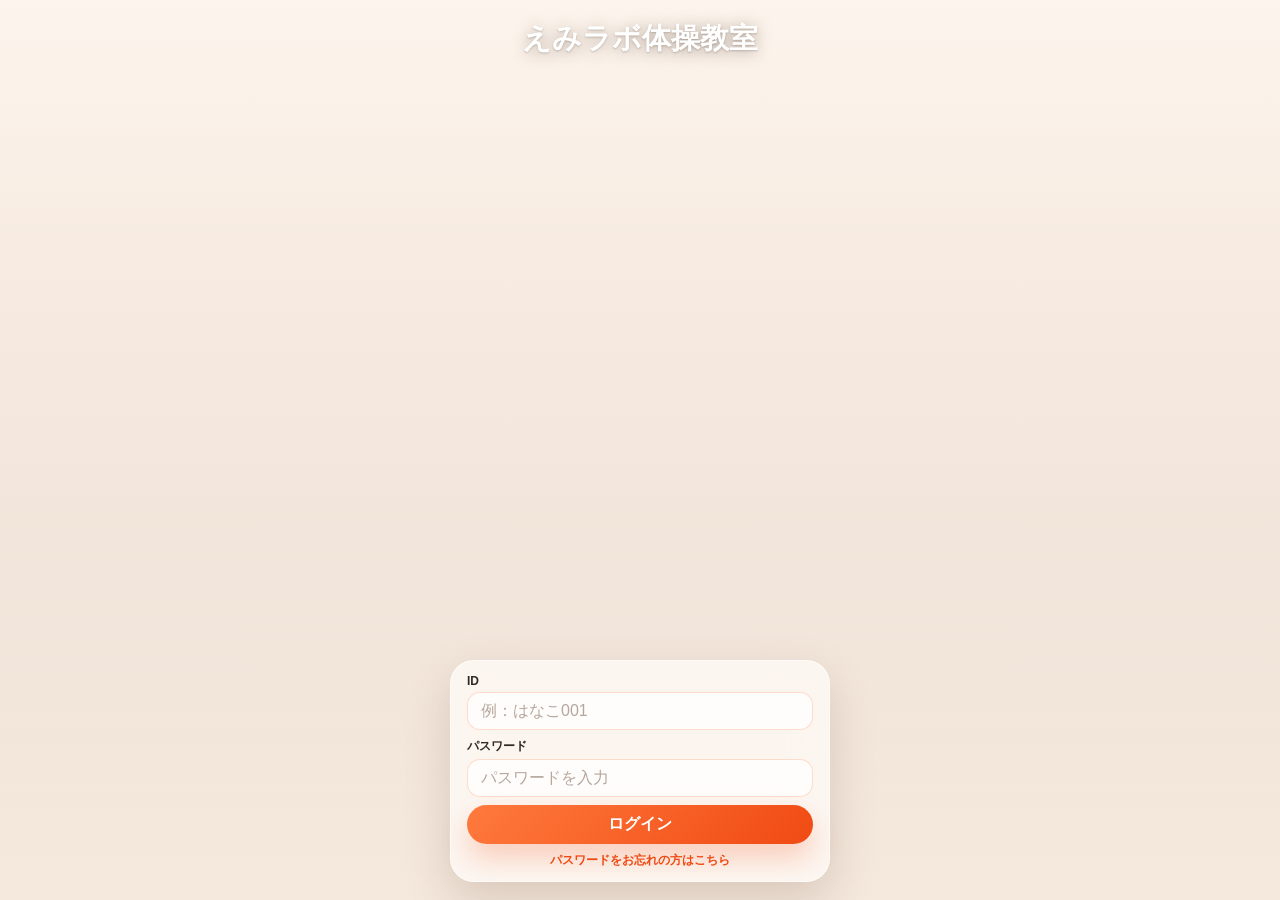
==== commit f2366064: "Add files via upload" ====
--- a/emilab/index.html
+++ b/emilab/index.html
@@ -4,10 +4,10 @@
     <meta charset="utf-8" />
     <meta name="viewport" content="width=device-width, initial-scale=1, viewport-fit=cover" />
     <title>えみラボ体操教室 ログイン</title>
-    <link rel="manifest" href="./manifest.json" />
-    <link rel="icon" type="image/png" href="./emilab_icon.png" />
-    <link rel="apple-touch-icon" sizes="180x180" href="./apple-touch-icon.png" />
-    <meta name="theme-color" content="#fff3f7" />
+    <link rel="manifest" href="manifest.json" />
+    <link rel="apple-touch-icon" href="apple-touch-icon.png" />
+    <link rel="icon" type="image/png" href="apple-touch-icon.png" />
+    <meta name="theme-color" content="#ffffff" />
     <link rel="stylesheet" href="./styles.css" />
   </head>
   <body class="login-page">
--- a/emilab/styles.css
+++ b/emilab/styles.css
@@ -1,12 +1,11 @@
 :root {
-  --pink: #e95583;
-  --pink-deep: #d83b70;
+  --orange: #ff7a3d;
+  --orange-deep: #f04a13;
   --white: #ffffff;
-  --ink: #35262c;
-  --muted: #8a747c;
-  --home-bg: #fff7fa;
-  --line: rgba(233, 85, 131, 0.22);
-  --shadow: 0 18px 46px rgba(76, 34, 48, 0.2);
+  --ink: #2f2925;
+  --muted: #7c726c;
+  --line: rgba(255, 122, 61, 0.25);
+  --shadow: 0 18px 46px rgba(93, 58, 35, 0.18);
 }
 
 * {
@@ -23,7 +22,7 @@
 body {
   color: var(--ink);
   font-family: -apple-system, BlinkMacSystemFont, "Hiragino Sans", "Yu Gothic", "YuGothic", "Noto Sans JP", sans-serif;
-  background: #fce9ef;
+  background: #fff8f1;
 }
 
 button,
@@ -58,14 +57,14 @@
   z-index: 0;
   object-fit: cover;
   object-position: center center;
-  background: #f8dfe7;
+  background: #fff3e8;
 }
 
 .video-overlay {
   z-index: 1;
   background:
-    linear-gradient(180deg, rgba(255, 255, 255, 0.26) 0%, rgba(255, 255, 255, 0.04) 28%, rgba(255, 255, 255, 0.02) 58%, rgba(255, 229, 238, 0.42) 100%),
-    linear-gradient(0deg, rgba(64, 28, 40, 0.12), rgba(64, 28, 40, 0.02));
+    linear-gradient(180deg, rgba(255, 255, 255, 0.32) 0%, rgba(255, 255, 255, 0.08) 28%, rgba(255, 255, 255, 0.04) 58%, rgba(255, 244, 232, 0.5) 100%),
+    linear-gradient(0deg, rgba(67, 43, 28, 0.11), rgba(67, 43, 28, 0.02));
   pointer-events: none;
 }
 
@@ -87,7 +86,7 @@
   font-weight: 800;
   line-height: 1.25;
   letter-spacing: 0;
-  text-shadow: 0 2px 16px rgba(67, 31, 42, 0.42), 0 1px 2px rgba(67, 31, 42, 0.24);
+  text-shadow: 0 2px 16px rgba(57, 36, 24, 0.38), 0 1px 2px rgba(57, 36, 24, 0.22);
 }
 
 .login-panel {
@@ -133,18 +132,18 @@
 }
 
 .field input::placeholder {
-  color: #b8a4ac;
+  color: #b6a69c;
 }
 
 .field input:focus {
-  border-color: rgba(233, 85, 131, 0.74);
+  border-color: rgba(255, 122, 61, 0.72);
   background: rgba(255, 255, 255, 0.9);
-  box-shadow: 0 0 0 4px rgba(233, 85, 131, 0.13);
+  box-shadow: 0 0 0 4px rgba(255, 122, 61, 0.14);
 }
 
 .form-message {
   margin: 0;
-  color: var(--pink-deep);
+  color: var(--orange-deep);
   font-size: 11px;
   font-weight: 700;
   line-height: 1.3;
@@ -162,15 +161,15 @@
   border-radius: 999px;
   color: var(--white);
   font-weight: 800;
-  background: linear-gradient(135deg, var(--pink), var(--pink-deep));
-  box-shadow: 0 14px 28px rgba(216, 59, 112, 0.28);
+  background: linear-gradient(135deg, var(--orange), var(--orange-deep));
+  box-shadow: 0 14px 28px rgba(240, 74, 19, 0.24);
   cursor: pointer;
   transition: transform 180ms ease, box-shadow 180ms ease, opacity 180ms ease;
 }
 
 .login-button:active {
   transform: translateY(1px) scale(0.99);
-  box-shadow: 0 8px 18px rgba(216, 59, 112, 0.24);
+  box-shadow: 0 8px 18px rgba(240, 74, 19, 0.22);
 }
 
 .login-button:disabled {
@@ -181,7 +180,7 @@
 .forgot-link {
   display: block;
   margin-top: 0;
-  color: var(--pink-deep);
+  color: var(--orange-deep);
   font-size: 12px;
   font-weight: 700;
   text-align: center;
@@ -190,7 +189,7 @@
 
 .forgot-link:focus-visible {
   border-radius: 8px;
-  outline: 3px solid rgba(233, 85, 131, 0.22);
+  outline: 3px solid rgba(255, 122, 61, 0.22);
   outline-offset: 4px;
 }
 
@@ -245,7 +244,7 @@
 .home-page {
   min-height: 100svh;
   background:
-    linear-gradient(180deg, #fff9fb 0%, #fff3f7 46%, #ffffff 100%);
+    linear-gradient(180deg, #ffffff 0%, #fffaf5 52%, #ffffff 100%);
 }
 
 .home-shell {
@@ -261,7 +260,7 @@
 
 .home-kicker {
   margin: 0 0 4px;
-  color: var(--pink-deep);
+  color: var(--orange-deep);
   font-size: 13px;
   font-weight: 800;
 }
@@ -282,7 +281,7 @@
   border: 1px solid rgba(255, 255, 255, 0.82);
   border-radius: 24px;
   background: var(--white);
-  box-shadow: 0 18px 42px rgba(112, 65, 79, 0.16);
+  box-shadow: 0 18px 42px rgba(93, 58, 35, 0.13);
 }
 
 .teacher-photo-card img {
@@ -309,10 +308,10 @@
 .teacher-message {
   margin-top: 4px;
   padding: 17px 18px;
-  border: 1px solid rgba(233, 85, 131, 0.14);
+  border: 1px solid rgba(255, 122, 61, 0.16);
   border-radius: 22px;
-  background: rgba(255, 255, 255, 0.88);
-  box-shadow: 0 12px 30px rgba(112, 65, 79, 0.1);
+  background: rgba(255, 255, 255, 0.94);
+  box-shadow: 0 12px 30px rgba(93, 58, 35, 0.09);
 }
 
 .teacher-message-awaiting {
@@ -328,7 +327,7 @@
 
 .section-label {
   margin: 0 0 8px;
-  color: var(--pink-deep);
+  color: var(--orange-deep);
   font-size: 13px;
   font-weight: 800;
 }
@@ -375,20 +374,20 @@
   align-content: center;
   justify-items: center;
   gap: 7px;
-  border: 1px solid rgba(233, 85, 131, 0.13);
+  border: 1px solid rgba(255, 122, 61, 0.15);
   border-radius: 20px;
   padding: 14px 10px;
   color: var(--ink);
   text-align: center;
   text-decoration: none;
-  background: rgba(255, 255, 255, 0.9);
-  box-shadow: 0 10px 24px rgba(112, 65, 79, 0.09);
+  background: rgba(255, 255, 255, 0.96);
+  box-shadow: 0 10px 24px rgba(93, 58, 35, 0.08);
   transition: transform 180ms ease, box-shadow 180ms ease, border-color 180ms ease;
 }
 
 .menu-card:active {
   transform: translateY(1px) scale(0.99);
-  box-shadow: 0 7px 18px rgba(112, 65, 79, 0.08);
+  box-shadow: 0 7px 18px rgba(93, 58, 35, 0.07);
 }
 
 .menu-icon {
@@ -400,6 +399,48 @@
   font-size: 13px;
   font-weight: 800;
   line-height: 1.35;
+}
+
+.voice-card {
+  grid-column: 1 / -1;
+  justify-items: stretch;
+  text-align: center;
+}
+
+.voice-card .menu-title,
+.voice-card .section-label {
+  justify-self: center;
+}
+
+.voice-audio-player {
+  width: 100%;
+  min-width: 0;
+  margin-top: 4px;
+}
+
+.voice-audio-fallback {
+  justify-self: stretch;
+  margin: 2px 0 0;
+  border-radius: 12px;
+  padding: 8px 10px;
+  color: var(--muted);
+  font-size: 11px;
+  font-weight: 800;
+  line-height: 1.5;
+  background: #fff7f0;
+}
+
+.voice-audio-fallback[hidden] {
+  display: none;
+}
+
+.voice-open-link {
+  justify-self: center;
+  margin-top: 2px;
+  color: var(--orange-deep);
+  font-size: 12px;
+  font-weight: 800;
+  text-decoration: none;
 }
 
 .home-menu-grid .menu-title {
@@ -429,18 +470,18 @@
 .mypage-coming-soon {
   grid-column: 1 / -1;
   width: 100%;
-  border: 1px solid rgba(233, 85, 131, 0.13);
+  border: 1px solid rgba(255, 122, 61, 0.15);
   border-radius: 20px;
   padding: 24px 18px;
   color: var(--ink);
   text-align: center;
-  background: rgba(255, 255, 255, 0.9);
-  box-shadow: 0 10px 24px rgba(112, 65, 79, 0.09);
+  background: rgba(255, 255, 255, 0.96);
+  box-shadow: 0 10px 24px rgba(93, 58, 35, 0.08);
 }
 
 .mypage-coming-soon h3 {
   margin: 0 0 14px;
-  color: var(--pink-deep);
+  color: var(--orange-deep);
   font-size: 18px;
   font-weight: 800;
   line-height: 1.4;
@@ -462,7 +503,7 @@
   width: 100%;
   margin: 34px 0 8px;
   padding: 18px 0 4px;
-  color: #b8aeb3;
+  color: #b6aca5;
   font-size: 11px;
   font-weight: 700;
   line-height: 1.6;
@@ -473,12 +514,157 @@
   display: inline-block;
 }
 
-.schedule-card .schedule-description {
-  margin: 0 0 8px;
-  color: var(--pink-deep);
-  font-size: 0.72rem;
-  font-weight: 700;
-  line-height: 1.45;
+.google-calendar-frame {
+  display: block;
+  grid-column: 1 / -1;
+  width: 100%;
+  max-width: 100%;
+  min-height: 650px;
+  border: 0;
+  border-radius: 18px;
+  background: #ffffff;
+}
+
+.schedule-calendar {
+  grid-column: 1 / -1;
+  width: 100%;
+  overflow: hidden;
+  border: 1px solid rgba(255, 122, 61, 0.16);
+  border-radius: 20px;
+  background: rgba(255, 255, 255, 0.98);
+  box-shadow: 0 10px 24px rgba(93, 58, 35, 0.08);
+}
+
+.schedule-calendar-header {
+  display: grid;
+  grid-template-columns: 42px 1fr 42px;
+  align-items: center;
+  gap: 8px;
+  padding: 14px 12px 10px;
+}
+
+.schedule-calendar-current {
+  color: var(--ink);
+  font-size: 18px;
+  font-weight: 900;
+  line-height: 1.3;
+  text-align: center;
+}
+
+.schedule-calendar-button {
+  display: inline-grid;
+  width: 38px;
+  height: 38px;
+  place-items: center;
+  border: 1px solid rgba(255, 122, 61, 0.22);
+  border-radius: 999px;
+  color: var(--orange-deep);
+  font-size: 26px;
+  font-weight: 800;
+  line-height: 1;
+  background: #fff7f0;
+  cursor: pointer;
+}
+
+.schedule-calendar-button:active {
+  transform: translateY(1px);
+}
+
+.schedule-calendar-weekdays,
+.schedule-calendar-grid {
+  display: grid;
+  grid-template-columns: repeat(7, minmax(0, 1fr));
+}
+
+.schedule-calendar-weekdays {
+  border-top: 1px solid rgba(255, 122, 61, 0.12);
+  border-bottom: 1px solid rgba(255, 122, 61, 0.12);
+  background: #fff7f0;
+}
+
+.schedule-calendar-weekdays span {
+  padding: 8px 0;
+  color: var(--orange-deep);
+  font-size: 11px;
+  font-weight: 900;
+  line-height: 1;
+  text-align: center;
+}
+
+.schedule-calendar-day {
+  min-height: 76px;
+  border-right: 1px solid rgba(255, 122, 61, 0.1);
+  border-bottom: 1px solid rgba(255, 122, 61, 0.1);
+  padding: 6px 4px;
+  background: #ffffff;
+}
+
+.schedule-calendar-day:nth-child(7n) {
+  border-right: 0;
+}
+
+.schedule-calendar-day:nth-last-child(-n + 7) {
+  border-bottom: 0;
+}
+
+.schedule-calendar-day.is-other-month {
+  background: #fffaf6;
+}
+
+.schedule-calendar-day.is-other-month .schedule-calendar-date {
+  color: #c9bdb5;
+}
+
+.schedule-calendar-day.is-today .schedule-calendar-date {
+  display: inline-grid;
+  min-width: 22px;
+  height: 22px;
+  place-items: center;
+  border-radius: 999px;
+  color: var(--white);
+  background: var(--orange-deep);
+}
+
+.schedule-calendar-date {
+  display: inline-block;
+  margin-bottom: 4px;
+  color: var(--ink);
+  font-size: 11px;
+  font-weight: 900;
+  line-height: 1;
+}
+
+.schedule-calendar-events {
+  display: grid;
+  gap: 3px;
+}
+
+.schedule-calendar-event {
+  display: grid;
+  gap: 1px;
+  border-radius: 7px;
+  padding: 4px;
+  color: var(--orange-deep);
+  text-align: left;
+  background: #fff1e7;
+}
+
+.schedule-calendar-event-time,
+.schedule-calendar-event-title {
+  display: block;
+  overflow-wrap: anywhere;
+  line-height: 1.2;
+}
+
+.schedule-calendar-event-time {
+  font-size: 9px;
+  font-weight: 900;
+}
+
+.schedule-calendar-event-title {
+  color: var(--ink);
+  font-size: 10px;
+  font-weight: 900;
 }
 
 .bottom-nav {
@@ -492,10 +678,10 @@
   width: min(100%, 430px);
   margin: 0 auto;
   padding: 8px 8px max(8px, env(safe-area-inset-bottom));
-  border-top: 1px solid rgba(233, 85, 131, 0.12);
+  border-top: 1px solid rgba(255, 122, 61, 0.15);
   border-radius: 22px 22px 0 0;
   background: rgba(255, 255, 255, 0.94);
-  box-shadow: 0 -10px 30px rgba(112, 65, 79, 0.1);
+  box-shadow: 0 -10px 30px rgba(93, 58, 35, 0.09);
   backdrop-filter: blur(14px);
   -webkit-backdrop-filter: blur(14px);
 }
@@ -514,8 +700,8 @@
 }
 
 .bottom-nav-item.is-active {
-  color: var(--pink-deep);
-  background: #fff0f5;
+  color: var(--orange-deep);
+  background: #fff1e7;
 }
 
 .nav-icon {
@@ -582,6 +768,50 @@
   }
 }
 
+@media (max-width: 430px) {
+  .google-calendar-frame {
+    min-height: 560px;
+    border-radius: 14px;
+  }
+
+  .schedule-calendar {
+    border-radius: 16px;
+  }
+
+  .schedule-calendar-header {
+    grid-template-columns: 36px 1fr 36px;
+    padding: 12px 10px 8px;
+  }
+
+  .schedule-calendar-current {
+    font-size: 16px;
+  }
+
+  .schedule-calendar-button {
+    width: 34px;
+    height: 34px;
+    font-size: 23px;
+  }
+
+  .schedule-calendar-day {
+    min-height: 68px;
+    padding: 5px 3px;
+  }
+
+  .schedule-calendar-event {
+    border-radius: 6px;
+    padding: 3px;
+  }
+
+  .schedule-calendar-event-time {
+    font-size: 8px;
+  }
+
+  .schedule-calendar-event-title {
+    font-size: 9px;
+  }
+}
+
 @media (max-width: 360px) {
   .home-shell {
     padding-inline: 12px;
